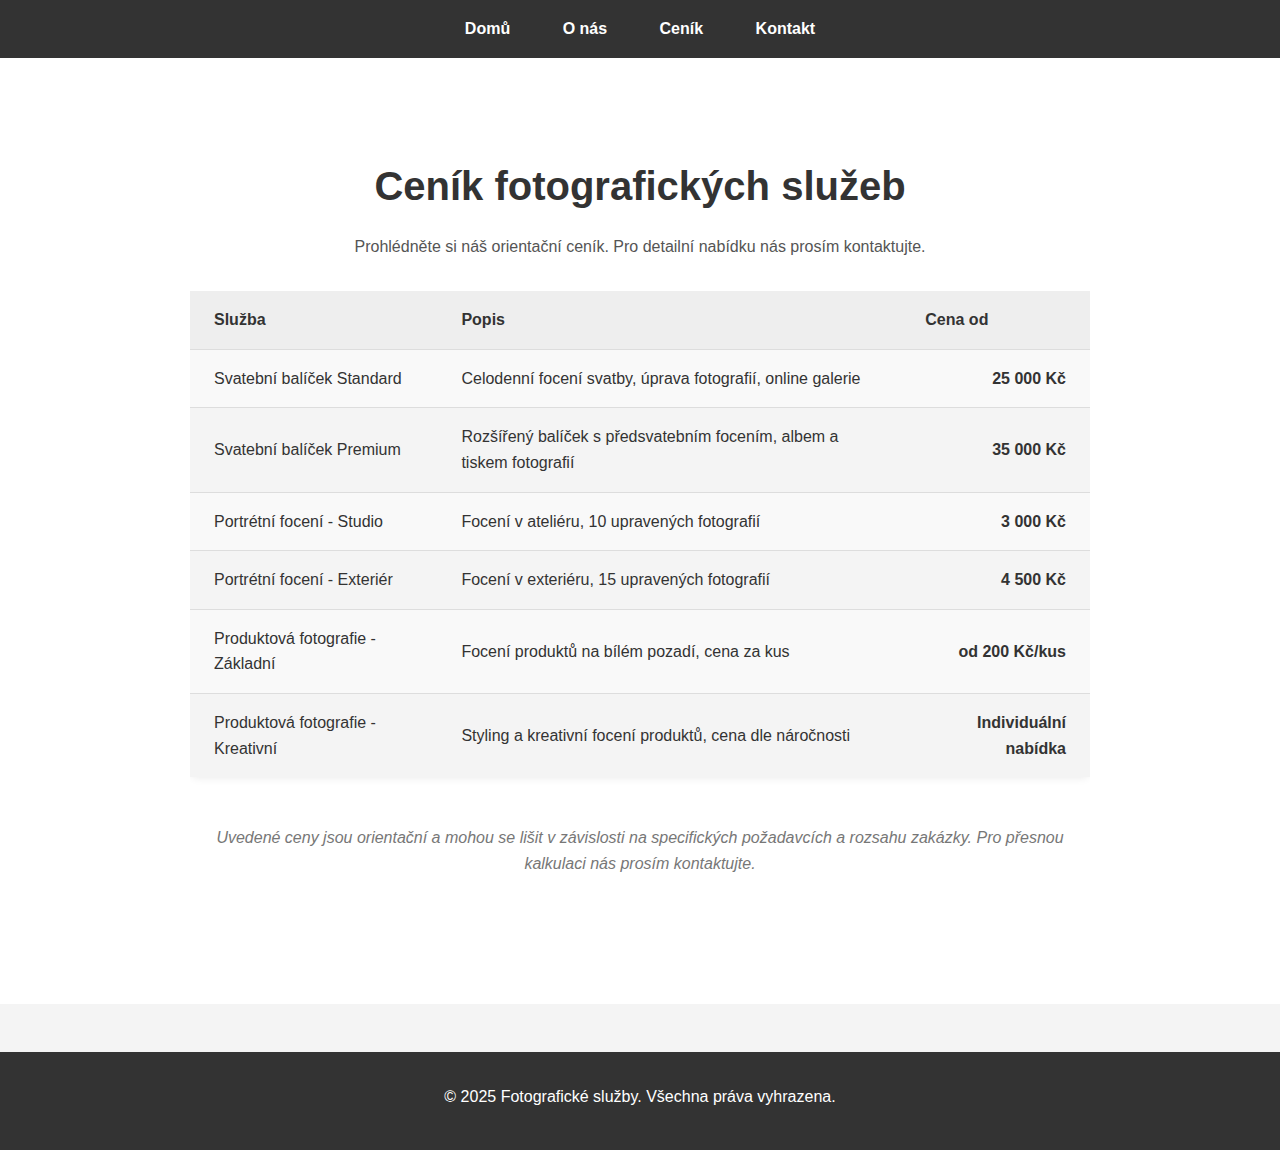
==== cenik.html @ c3d37f5b "Add files via upload" ====
<!DOCTYPE html>
<html lang="cs">
<head>
    <meta charset="UTF-8">
    <meta name="viewport" content="width=device-width, initial-scale=1.0">
    <title>Fotografické služby - Ceník</title>
    <link rel="stylesheet" href="global.css">
    <link rel="stylesheet" href="cenik.css">
</head>
<body>
    <header>
        <nav>
            <ul>
                <li><a href="index.html">Domů</a></li>
                <li><a href="onas.html">O nás</a></li>
                <li><a href="cenik.html">Ceník</a></li>
                <li><a href="kontakt.html">Kontakt</a></li>
            </ul>
        </nav>
    </header>

    <section class="price-list-section">
        <div class="container">
            <h2>Ceník fotografických služeb</h2>
            <p>Prohlédněte si náš orientační ceník. Pro detailní nabídku nás prosím kontaktujte.</p>

            <div class="price-table">
                <table>
                    <thead>
                        <tr>
                            <th>Služba</th>
                            <th>Popis</th>
                            <th>Cena od</th>
                        </tr>
                    </thead>
                    <tbody>
                        <tr>
                            <td>Svatební balíček Standard</td>
                            <td>Celodenní focení svatby, úprava fotografií, online galerie</td>
                            <td>25 000 Kč</td>
                        </tr>
                        <tr>
                            <td>Svatební balíček Premium</td>
                            <td>Rozšířený balíček s předsvatebním focením, albem a tiskem fotografií</td>
                            <td>35 000 Kč</td>
                        </tr>
                        <tr>
                            <td>Portrétní focení - Studio</td>
                            <td>Focení v ateliéru, 10 upravených fotografií</td>
                            <td>3 000 Kč</td>
                        </tr>
                        <tr>
                            <td>Portrétní focení - Exteriér</td>
                            <td>Focení v exteriéru, 15 upravených fotografií</td>
                            <td>4 500 Kč</td>
                        </tr>
                        <tr>
                            <td>Produktová fotografie - Základní</td>
                            <td>Focení produktů na bílém pozadí, cena za kus</td>
                            <td>od 200 Kč/kus</td>
                        </tr>
                        <tr>
                            <td>Produktová fotografie - Kreativní</td>
                            <td>Styling a kreativní focení produktů, cena dle náročnosti</td>
                            <td>Individuální nabídka</td>
                        </tr>
                    </tbody>
                </table>
            </div>

            <p class="note">Uvedené ceny jsou orientační a mohou se lišit v závislosti na specifických požadavcích a rozsahu zakázky. Pro přesnou kalkulaci nás prosím kontaktujte.</p>
        </div>
    </section>

    <footer>
        <p>&copy; 2025 Fotografické služby. Všechna práva vyhrazena.</p>
    </footer>

</body>
</html>
---- global.css ----
/* global.css */
body {
    font-family: 'Arial', sans-serif;
    margin: 0;
    padding: 0;
    background-color: #f4f4f4;
    color: #333;
    line-height: 1.6;
}

header {
    background-color: #333;
    color: #fff;
    padding: 1rem 0;
}

nav ul {
    list-style: none;
    padding: 0;
    margin: 0;
    text-align: center;
}

nav ul li {
    display: inline;
    margin: 0 1.5rem;
}

nav ul li a {
    color: #fff;
    text-decoration: none;
    font-weight: bold;
    transition: color 0.3s ease;
}

nav ul li a:hover {
    color: #ddd;
}

h1, h2, h3 {
    margin-top: 0;
    margin-bottom: 1rem;
    color: #333;
}

p {
    margin-bottom: 1.5rem;
}

.cta-button {
    display: inline-block;
    padding: 1rem 2rem;
    background-color: #e44d26; /* Oranžová */
    color: #fff;
    text-decoration: none;
    border-radius: 5px;
    font-weight: bold;
    transition: background-color 0.3s ease;
}

.cta-button:hover {
    background-color: #c44221; /* Tmavší oranžová */
}

footer {
    background-color: #333;
    color: #fff;
    text-align: center;
    padding: 1rem 0;
    margin-top: 3rem;
}

img {
    max-width: 100%;
    height: auto;
    display: block;
}

.container {
    max-width: 1200px;
    margin: 0 auto;
    padding: 2rem;
}

section {
    padding: 3rem 0;
    text-align: center;
}
---- cenik.css ----
/* cenik.css - cenik.html */
.price-list-section {
    background-color: #fff;
    padding: 4rem 0;
}

.price-list-section .container {
    max-width: 900px;
}

.price-list-section h2 {
    font-size: 2.5rem;
    margin-bottom: 1rem;
    text-align: center;
    color: #333;
}

.price-list-section p {
    text-align: center;
    margin-bottom: 2rem;
    color: #555;
}

.price-table {
    overflow-x: auto; /* Pro případ, že tabulka bude příliš široká na menších obrazovkách */
}

.price-table table {
    width: 100%;
    border-collapse: collapse;
    margin-bottom: 2rem;
    background-color: #f9f9f9;
    border-radius: 8px;
    box-shadow: 0 0 10px rgba(0, 0, 0, 0.1);
}

.price-table th, .price-table td {
    padding: 1rem 1.5rem;
    text-align: left;
    border-bottom: 1px solid #ddd;
}

.price-table th {
    background-color: #eee;
    font-weight: bold;
    color: #333;
}

.price-table tbody tr:last-child td {
    border-bottom: none; /* Odstranění spodní linky z posledního řádku */
}

.price-table tbody tr:nth-child(even) {
    background-color: #f4f4f4; /* Volitelný střídavý barevný pruh */
}

.price-table td:last-child {
    text-align: right; /* Zarovnání ceny doprava */
    font-weight: bold;
}

.price-list-section .note {
    font-style: italic;
    color: #777;
    text-align: center;
}
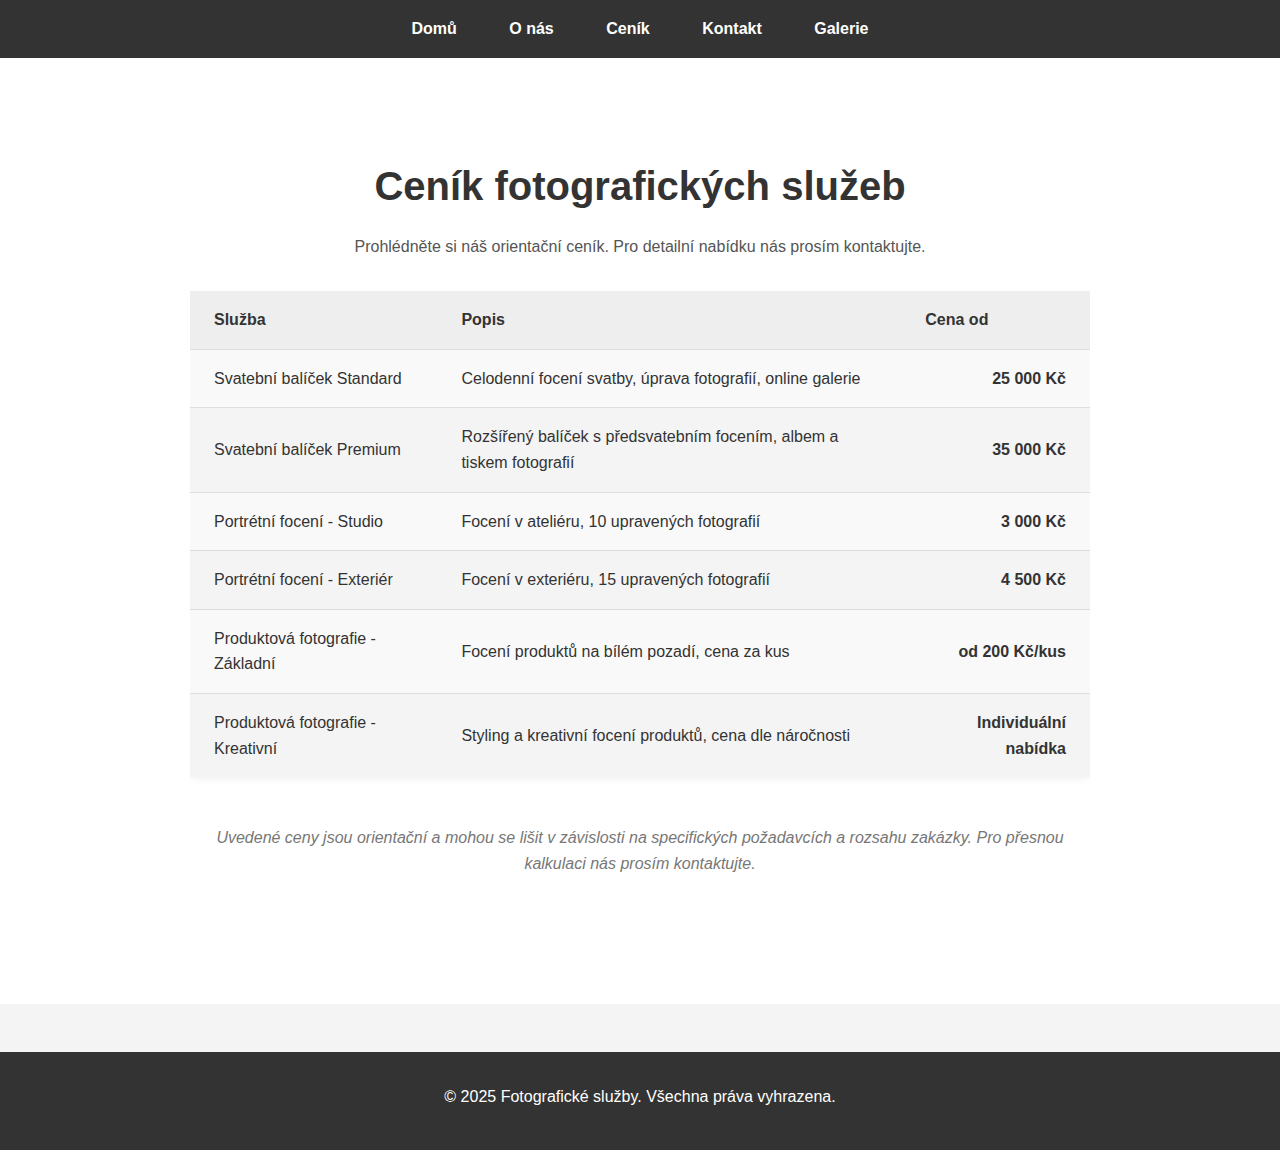
==== commit d49d3c1e: "Add files via upload" ====
--- a/cenik.html
+++ b/cenik.html
@@ -15,6 +15,7 @@
                 <li><a href="onas.html">O nás</a></li>
                 <li><a href="cenik.html">Ceník</a></li>
                 <li><a href="kontakt.html">Kontakt</a></li>
+                <li><a href="galerie.html">Galerie</a></li>
             </ul>
         </nav>
     </header>
--- a/global.css
+++ b/global.css
@@ -50,10 +50,11 @@
 .cta-button {
     display: inline-block;
     padding: 1rem 2rem;
-    background-color: #e44d26; /* Oranžová */
+
+    background-color: #535251; /* Oranžová */
     color: #fff;
     text-decoration: none;
-    border-radius: 5px;
+    border-radius: 8px;
     font-weight: bold;
     transition: background-color 0.3s ease;
 }
